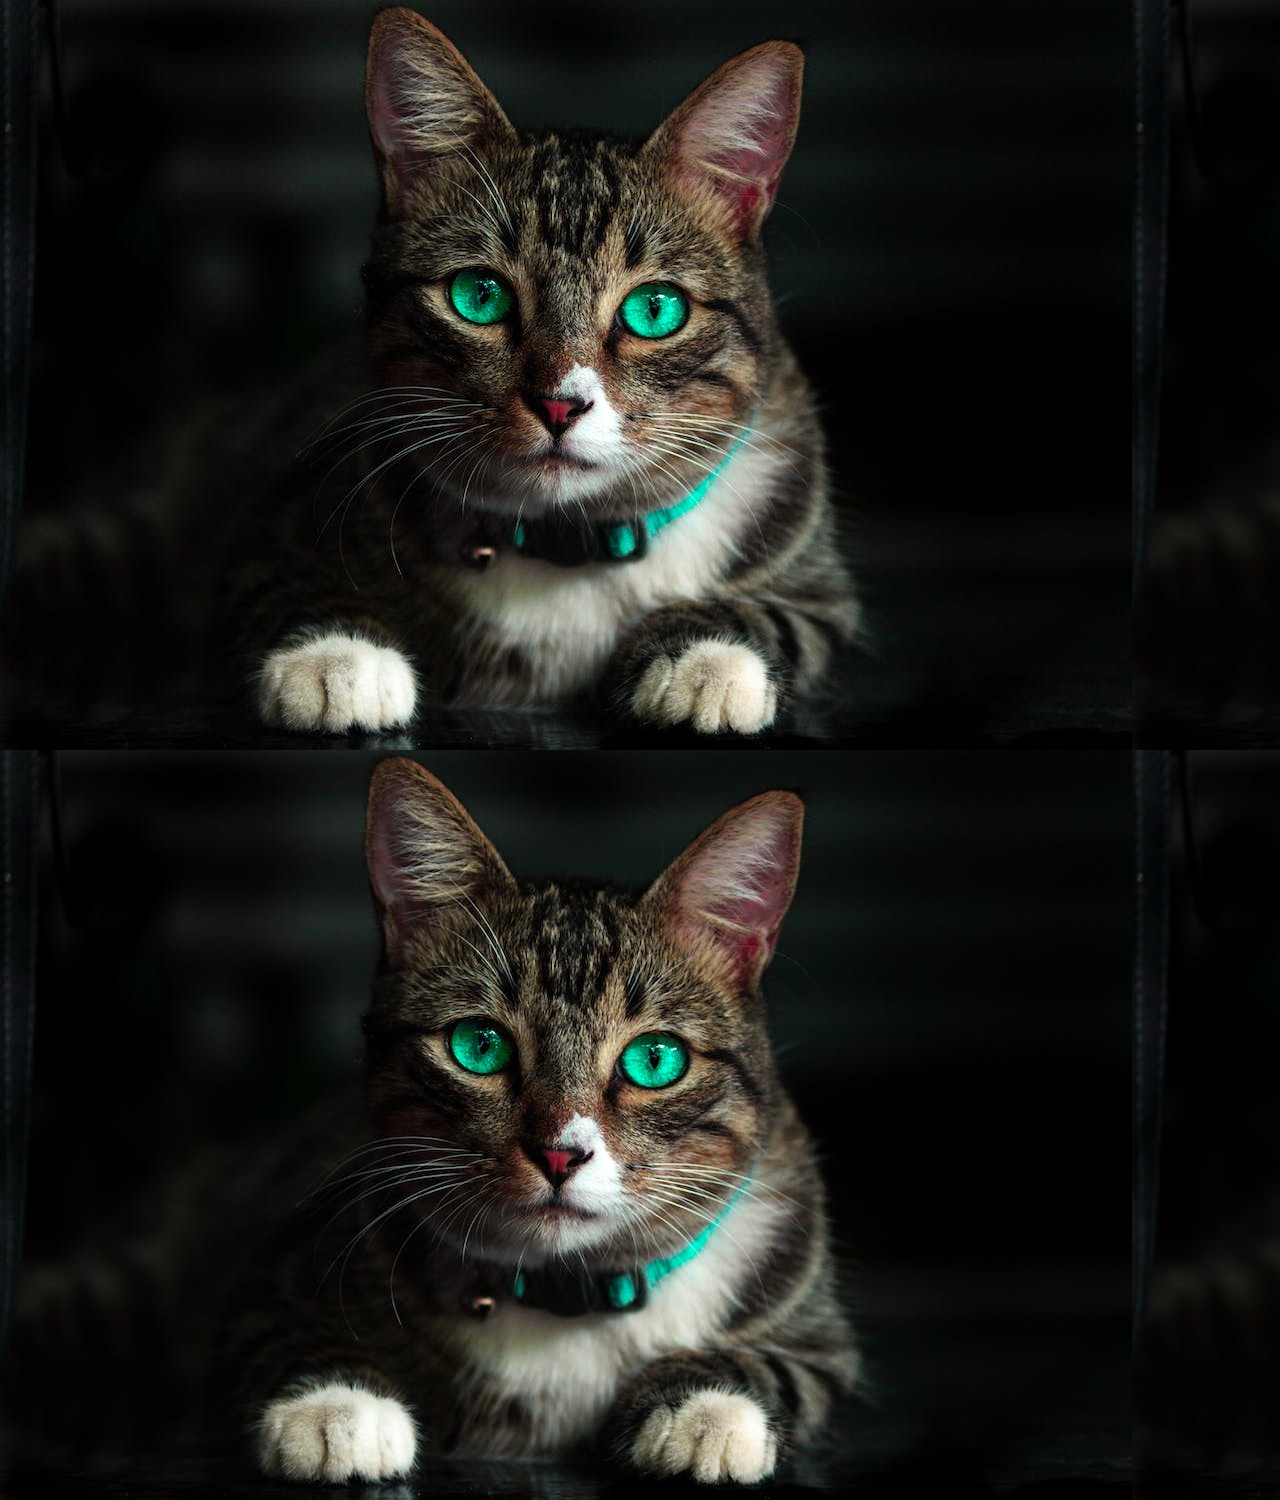
==== docs/index.html @ 346fdfdb "Initial commit" ====
<!DOCTYPE html><html lang="en"><head><meta charset="UTF-8"><link rel="icon" type="image/svg+xml" href=""><meta name="viewport" content="width=device-width,initial-scale=1"><title>Vite Template</title><script type="module" crossorigin src="./assets/index-47fe3f34.js"></script><link rel="stylesheet" href="./assets/index-2366a32b.css"></head><body><img src="./assets/cat-c00bf8ab.jpeg" alt=""></body></html>
---- docs/assets/index-2366a32b.css ----
html{-webkit-text-size-adjust:100%;line-height:1.15}body{margin:0}main{display:block}h1{font-size:2em;margin:.67em 0}hr{box-sizing:content-box;height:0;overflow:visible}pre{font-family:monospace,monospace;font-size:1em}a{background-color:transparent}abbr[title]{border-bottom:none;text-decoration:underline;-webkit-text-decoration:underline dotted;text-decoration:underline dotted}b,strong{font-weight:bolder}code,kbd,samp{font-family:monospace,monospace;font-size:1em}small{font-size:80%}sub,sup{font-size:75%;line-height:0;position:relative;vertical-align:baseline}sub{bottom:-.25em}sup{top:-.5em}img{border-style:none}button,input,optgroup,select,textarea{font-family:inherit;font-size:100%;line-height:1.15;margin:0}button,input{overflow:visible}button,select{text-transform:none}[type=button],[type=reset],[type=submit],button{-webkit-appearance:button}[type=button]::-moz-focus-inner,[type=reset]::-moz-focus-inner,[type=submit]::-moz-focus-inner,button::-moz-focus-inner{border-style:none;padding:0}[type=button]:-moz-focusring,[type=reset]:-moz-focusring,[type=submit]:-moz-focusring,button:-moz-focusring{outline:1px dotted ButtonText}fieldset{padding:.35em .75em .625em}legend{box-sizing:border-box;color:inherit;display:table;max-width:100%;padding:0;white-space:normal}progress{vertical-align:baseline}textarea{overflow:auto}[type=checkbox],[type=radio]{box-sizing:border-box;padding:0}[type=number]::-webkit-inner-spin-button,[type=number]::-webkit-outer-spin-button{height:auto}[type=search]{-webkit-appearance:textfield;outline-offset:-2px}[type=search]::-webkit-search-decoration{-webkit-appearance:none}::-webkit-file-upload-button{-webkit-appearance:button;font:inherit}details{display:block}summary{display:list-item}template{display:none}[hidden]{display:none}*,:after,:before{box-sizing:border-box}img{display:block;max-width:100%}ul{list-style:none;margin-bottom:0;margin-top:0;padding-left:0}a{color:inherit;text-decoration:none}body{background-image:url(./cat-c00bf8ab.jpeg)}
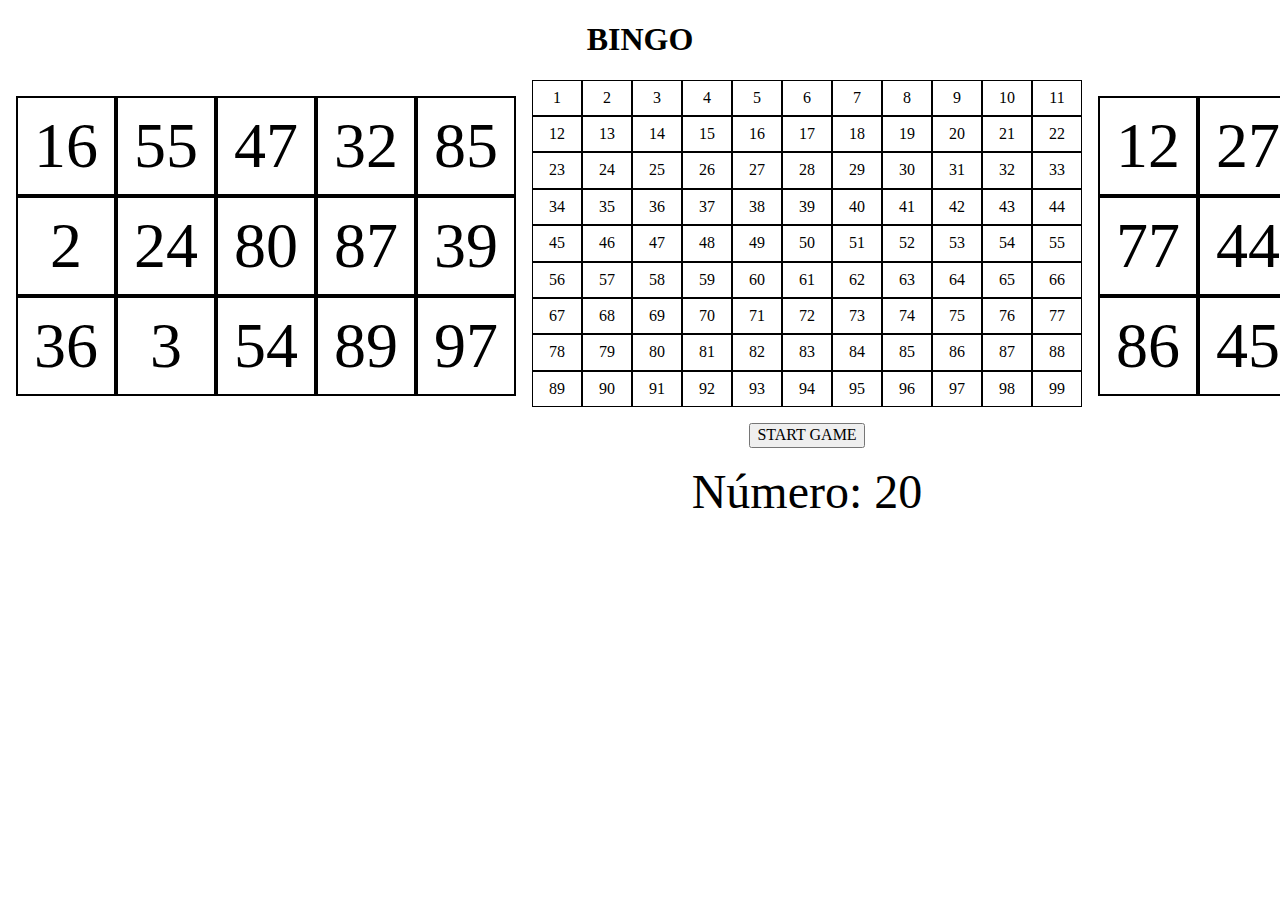
==== commit 729bb3fe: "docs for github" ====
--- a/docs/index.html
+++ b/docs/index.html
@@ -1 +1 @@
-<!DOCTYPE html><html lang="en"><head><meta charset="UTF-8"><link rel="icon" type="image/svg+xml" href=""><meta name="viewport" content="width=device-width,initial-scale=1"><title>Vite Template</title><script type="module" crossorigin src="./assets/index-47fe3f34.js"></script><link rel="stylesheet" href="./assets/index-2366a32b.css"></head><body><img src="./assets/cat-c00bf8ab.jpeg" alt=""></body></html>+<!DOCTYPE html><html lang="en"><head><meta charset="UTF-8"><link rel="icon" type="image/svg+xml" href=""><meta name="viewport" content="width=device-width,initial-scale=1"><title>Bingo JS</title><script type="module" crossorigin src="./assets/index-024d5112.js"></script><link rel="stylesheet" href="./assets/index-17d8f226.css"></head><body><h1>BINGO</h1><div class="game"><div id="user-board" class="board user-board"></div><div class="bingo-container"><div id="bingo-board" class="bingo"><span class="bingo__number">1</span><span class="bingo__number">2</span><span class="bingo__number">3</span><span class="bingo__number">4</span><span class="bingo__number">5</span><span class="bingo__number">6</span><span class="bingo__number">7</span><span class="bingo__number">8</span><span class="bingo__number">9</span><span class="bingo__number">10</span><span class="bingo__number">11</span><span class="bingo__number">12</span><span class="bingo__number">13</span><span class="bingo__number">14</span><span class="bingo__number">15</span><span class="bingo__number">16</span><span class="bingo__number">17</span><span class="bingo__number">18</span><span class="bingo__number">19</span><span class="bingo__number">20</span><span class="bingo__number">21</span><span class="bingo__number">22</span><span class="bingo__number">23</span><span class="bingo__number">24</span><span class="bingo__number">25</span><span class="bingo__number">26</span><span class="bingo__number">27</span><span class="bingo__number">28</span><span class="bingo__number">29</span><span class="bingo__number">30</span><span class="bingo__number">31</span><span class="bingo__number">32</span><span class="bingo__number">33</span><span class="bingo__number">34</span><span class="bingo__number">35</span><span class="bingo__number">36</span><span class="bingo__number">37</span><span class="bingo__number">38</span><span class="bingo__number">39</span><span class="bingo__number">40</span><span class="bingo__number">41</span><span class="bingo__number">42</span><span class="bingo__number">43</span><span class="bingo__number">44</span><span class="bingo__number">45</span><span class="bingo__number">46</span><span class="bingo__number">47</span><span class="bingo__number">48</span><span class="bingo__number">49</span><span class="bingo__number">50</span><span class="bingo__number">51</span><span class="bingo__number">52</span><span class="bingo__number">53</span><span class="bingo__number">54</span><span class="bingo__number">55</span><span class="bingo__number">56</span><span class="bingo__number">57</span><span class="bingo__number">58</span><span class="bingo__number">59</span><span class="bingo__number">60</span><span class="bingo__number">61</span><span class="bingo__number">62</span><span class="bingo__number">63</span><span class="bingo__number">64</span><span class="bingo__number">65</span><span class="bingo__number">66</span><span class="bingo__number">67</span><span class="bingo__number">68</span><span class="bingo__number">69</span><span class="bingo__number">70</span><span class="bingo__number">71</span><span class="bingo__number">72</span><span class="bingo__number">73</span><span class="bingo__number">74</span><span class="bingo__number">75</span><span class="bingo__number">76</span><span class="bingo__number">77</span><span class="bingo__number">78</span><span class="bingo__number">79</span><span class="bingo__number">80</span><span class="bingo__number">81</span><span class="bingo__number">82</span><span class="bingo__number">83</span><span class="bingo__number">84</span><span class="bingo__number">85</span><span class="bingo__number">86</span><span class="bingo__number">87</span><span class="bingo__number">88</span><span class="bingo__number">89</span><span class="bingo__number">90</span><span class="bingo__number">91</span><span class="bingo__number">92</span><span class="bingo__number">93</span><span class="bingo__number">94</span><span class="bingo__number">95</span><span class="bingo__number">96</span><span class="bingo__number">97</span><span class="bingo__number">98</span><span class="bingo__number">99</span></div><button id="button" class="button">START GAME</button><p id="game-text" class="current-number">Número: 20</p></div><div id="pc-board" class="board pc-board"></div></div></body></html>--- a/docs/assets/index-17d8f226.css
+++ b/docs/assets/index-17d8f226.css
@@ -0,0 +1 @@
+html{-webkit-text-size-adjust:100%;line-height:1.15}body{margin:0}main{display:block}h1{font-size:2em;margin:.67em 0}hr{box-sizing:content-box;height:0;overflow:visible}pre{font-family:monospace,monospace;font-size:1em}a{background-color:transparent}abbr[title]{border-bottom:none;text-decoration:underline;-webkit-text-decoration:underline dotted;text-decoration:underline dotted}b,strong{font-weight:bolder}code,kbd,samp{font-family:monospace,monospace;font-size:1em}small{font-size:80%}sub,sup{font-size:75%;line-height:0;position:relative;vertical-align:baseline}sub{bottom:-.25em}sup{top:-.5em}img{border-style:none}button,input,optgroup,select,textarea{font-family:inherit;font-size:100%;line-height:1.15;margin:0}button,input{overflow:visible}button,select{text-transform:none}[type=button],[type=reset],[type=submit],button{-webkit-appearance:button}[type=button]::-moz-focus-inner,[type=reset]::-moz-focus-inner,[type=submit]::-moz-focus-inner,button::-moz-focus-inner{border-style:none;padding:0}[type=button]:-moz-focusring,[type=reset]:-moz-focusring,[type=submit]:-moz-focusring,button:-moz-focusring{outline:1px dotted ButtonText}fieldset{padding:.35em .75em .625em}legend{box-sizing:border-box;color:inherit;display:table;max-width:100%;padding:0;white-space:normal}progress{vertical-align:baseline}textarea{overflow:auto}[type=checkbox],[type=radio]{box-sizing:border-box;padding:0}[type=number]::-webkit-inner-spin-button,[type=number]::-webkit-outer-spin-button{height:auto}[type=search]{-webkit-appearance:textfield;outline-offset:-2px}[type=search]::-webkit-search-decoration{-webkit-appearance:none}::-webkit-file-upload-button{-webkit-appearance:button;font:inherit}details{display:block}summary{display:list-item}template{display:none}[hidden]{display:none}*,:after,:before{box-sizing:border-box}img{display:block;max-width:100%}ul{list-style:none;margin-bottom:0;margin-top:0;padding-left:0}a{color:inherit;text-decoration:none}body{text-align:center}.game{display:flex;justify-content:space-around}.board{display:grid;grid-template-columns:repeat(5,100px);grid-template-rows:repeat(5,100px);padding:1rem}.number{align-items:center;border:2px solid #000;display:flex;font-size:4rem;height:100%;justify-content:center;width:100%}.bingo{display:grid;grid-template-columns:repeat(11,50px)}.bingo__number{align-items:center;border:1px solid #000;display:flex;justify-content:center;padding:.5rem}.button{grid-column:1/-1;margin:1rem}.current-number{font-size:3rem;grid-column:1/-1;margin:0}.number-appeared{background-color:orange}.number-user-correct{background-color:#90ee90}.number-pc-correct{background-color:#ffa07a}
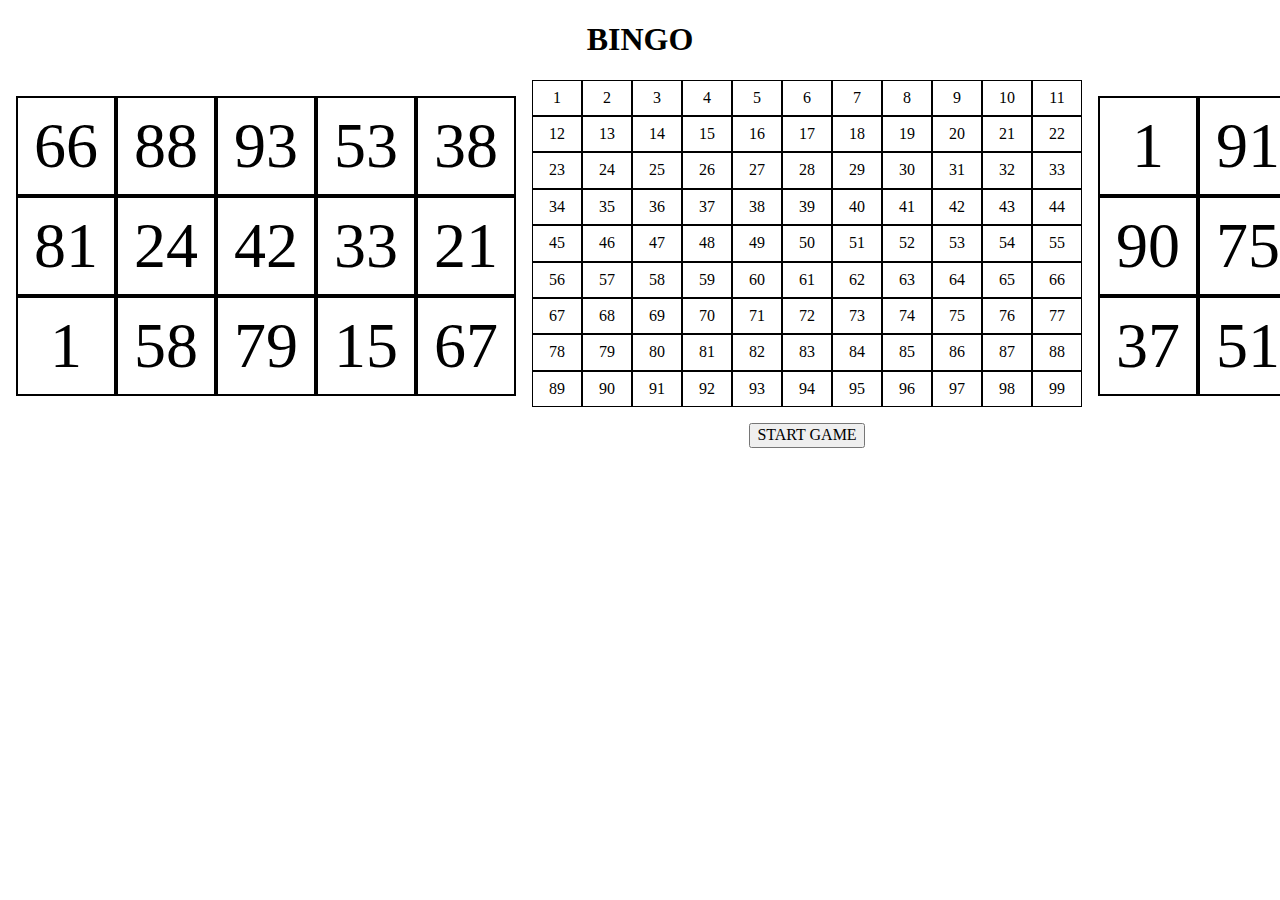
==== commit db2843bb: "build" ====
--- a/docs/index.html
+++ b/docs/index.html
@@ -1 +1 @@
-<!DOCTYPE html><html lang="en"><head><meta charset="UTF-8"><link rel="icon" type="image/svg+xml" href=""><meta name="viewport" content="width=device-width,initial-scale=1"><title>Bingo JS</title><script type="module" crossorigin src="./assets/index-024d5112.js"></script><link rel="stylesheet" href="./assets/index-17d8f226.css"></head><body><h1>BINGO</h1><div class="game"><div id="user-board" class="board user-board"></div><div class="bingo-container"><div id="bingo-board" class="bingo"><span class="bingo__number">1</span><span class="bingo__number">2</span><span class="bingo__number">3</span><span class="bingo__number">4</span><span class="bingo__number">5</span><span class="bingo__number">6</span><span class="bingo__number">7</span><span class="bingo__number">8</span><span class="bingo__number">9</span><span class="bingo__number">10</span><span class="bingo__number">11</span><span class="bingo__number">12</span><span class="bingo__number">13</span><span class="bingo__number">14</span><span class="bingo__number">15</span><span class="bingo__number">16</span><span class="bingo__number">17</span><span class="bingo__number">18</span><span class="bingo__number">19</span><span class="bingo__number">20</span><span class="bingo__number">21</span><span class="bingo__number">22</span><span class="bingo__number">23</span><span class="bingo__number">24</span><span class="bingo__number">25</span><span class="bingo__number">26</span><span class="bingo__number">27</span><span class="bingo__number">28</span><span class="bingo__number">29</span><span class="bingo__number">30</span><span class="bingo__number">31</span><span class="bingo__number">32</span><span class="bingo__number">33</span><span class="bingo__number">34</span><span class="bingo__number">35</span><span class="bingo__number">36</span><span class="bingo__number">37</span><span class="bingo__number">38</span><span class="bingo__number">39</span><span class="bingo__number">40</span><span class="bingo__number">41</span><span class="bingo__number">42</span><span class="bingo__number">43</span><span class="bingo__number">44</span><span class="bingo__number">45</span><span class="bingo__number">46</span><span class="bingo__number">47</span><span class="bingo__number">48</span><span class="bingo__number">49</span><span class="bingo__number">50</span><span class="bingo__number">51</span><span class="bingo__number">52</span><span class="bingo__number">53</span><span class="bingo__number">54</span><span class="bingo__number">55</span><span class="bingo__number">56</span><span class="bingo__number">57</span><span class="bingo__number">58</span><span class="bingo__number">59</span><span class="bingo__number">60</span><span class="bingo__number">61</span><span class="bingo__number">62</span><span class="bingo__number">63</span><span class="bingo__number">64</span><span class="bingo__number">65</span><span class="bingo__number">66</span><span class="bingo__number">67</span><span class="bingo__number">68</span><span class="bingo__number">69</span><span class="bingo__number">70</span><span class="bingo__number">71</span><span class="bingo__number">72</span><span class="bingo__number">73</span><span class="bingo__number">74</span><span class="bingo__number">75</span><span class="bingo__number">76</span><span class="bingo__number">77</span><span class="bingo__number">78</span><span class="bingo__number">79</span><span class="bingo__number">80</span><span class="bingo__number">81</span><span class="bingo__number">82</span><span class="bingo__number">83</span><span class="bingo__number">84</span><span class="bingo__number">85</span><span class="bingo__number">86</span><span class="bingo__number">87</span><span class="bingo__number">88</span><span class="bingo__number">89</span><span class="bingo__number">90</span><span class="bingo__number">91</span><span class="bingo__number">92</span><span class="bingo__number">93</span><span class="bingo__number">94</span><span class="bingo__number">95</span><span class="bingo__number">96</span><span class="bingo__number">97</span><span class="bingo__number">98</span><span class="bingo__number">99</span></div><button id="button" class="button">START GAME</button><p id="game-text" class="current-number">Número: 20</p></div><div id="pc-board" class="board pc-board"></div></div></body></html>+<!DOCTYPE html><html lang="en"><head><meta charset="UTF-8"><link rel="icon" type="image/svg+xml" href=""><meta name="viewport" content="width=device-width,initial-scale=1"><title>Bingo JS</title><script type="module" crossorigin src="./assets/index-9f816aa0.js"></script><link rel="stylesheet" href="./assets/index-a6c886be.css"></head><body><h1>BINGO</h1><div class="game"><div id="user-board" class="board user-board"></div><div class="bingo-container"><div id="bingo-board" class="bingo"><span class="bingo__number">1</span><span class="bingo__number">2</span><span class="bingo__number">3</span><span class="bingo__number">4</span><span class="bingo__number">5</span><span class="bingo__number">6</span><span class="bingo__number">7</span><span class="bingo__number">8</span><span class="bingo__number">9</span><span class="bingo__number">10</span><span class="bingo__number">11</span><span class="bingo__number">12</span><span class="bingo__number">13</span><span class="bingo__number">14</span><span class="bingo__number">15</span><span class="bingo__number">16</span><span class="bingo__number">17</span><span class="bingo__number">18</span><span class="bingo__number">19</span><span class="bingo__number">20</span><span class="bingo__number">21</span><span class="bingo__number">22</span><span class="bingo__number">23</span><span class="bingo__number">24</span><span class="bingo__number">25</span><span class="bingo__number">26</span><span class="bingo__number">27</span><span class="bingo__number">28</span><span class="bingo__number">29</span><span class="bingo__number">30</span><span class="bingo__number">31</span><span class="bingo__number">32</span><span class="bingo__number">33</span><span class="bingo__number">34</span><span class="bingo__number">35</span><span class="bingo__number">36</span><span class="bingo__number">37</span><span class="bingo__number">38</span><span class="bingo__number">39</span><span class="bingo__number">40</span><span class="bingo__number">41</span><span class="bingo__number">42</span><span class="bingo__number">43</span><span class="bingo__number">44</span><span class="bingo__number">45</span><span class="bingo__number">46</span><span class="bingo__number">47</span><span class="bingo__number">48</span><span class="bingo__number">49</span><span class="bingo__number">50</span><span class="bingo__number">51</span><span class="bingo__number">52</span><span class="bingo__number">53</span><span class="bingo__number">54</span><span class="bingo__number">55</span><span class="bingo__number">56</span><span class="bingo__number">57</span><span class="bingo__number">58</span><span class="bingo__number">59</span><span class="bingo__number">60</span><span class="bingo__number">61</span><span class="bingo__number">62</span><span class="bingo__number">63</span><span class="bingo__number">64</span><span class="bingo__number">65</span><span class="bingo__number">66</span><span class="bingo__number">67</span><span class="bingo__number">68</span><span class="bingo__number">69</span><span class="bingo__number">70</span><span class="bingo__number">71</span><span class="bingo__number">72</span><span class="bingo__number">73</span><span class="bingo__number">74</span><span class="bingo__number">75</span><span class="bingo__number">76</span><span class="bingo__number">77</span><span class="bingo__number">78</span><span class="bingo__number">79</span><span class="bingo__number">80</span><span class="bingo__number">81</span><span class="bingo__number">82</span><span class="bingo__number">83</span><span class="bingo__number">84</span><span class="bingo__number">85</span><span class="bingo__number">86</span><span class="bingo__number">87</span><span class="bingo__number">88</span><span class="bingo__number">89</span><span class="bingo__number">90</span><span class="bingo__number">91</span><span class="bingo__number">92</span><span class="bingo__number">93</span><span class="bingo__number">94</span><span class="bingo__number">95</span><span class="bingo__number">96</span><span class="bingo__number">97</span><span class="bingo__number">98</span><span class="bingo__number">99</span></div><button id="button-start" class="button">START GAME</button> <button id="button-restart" class="button">RESTART GAME</button><p id="game-text" class="current-number">Número: 20</p></div><div id="pc-board" class="board pc-board"></div></div></body></html>--- a/docs/assets/index-a6c886be.css
+++ b/docs/assets/index-a6c886be.css
@@ -0,0 +1 @@
+html{-webkit-text-size-adjust:100%;line-height:1.15}body{margin:0}main{display:block}h1{font-size:2em;margin:.67em 0}hr{box-sizing:content-box;height:0;overflow:visible}pre{font-family:monospace,monospace;font-size:1em}a{background-color:transparent}abbr[title]{border-bottom:none;text-decoration:underline;-webkit-text-decoration:underline dotted;text-decoration:underline dotted}b,strong{font-weight:bolder}code,kbd,samp{font-family:monospace,monospace;font-size:1em}small{font-size:80%}sub,sup{font-size:75%;line-height:0;position:relative;vertical-align:baseline}sub{bottom:-.25em}sup{top:-.5em}img{border-style:none}button,input,optgroup,select,textarea{font-family:inherit;font-size:100%;line-height:1.15;margin:0}button,input{overflow:visible}button,select{text-transform:none}[type=button],[type=reset],[type=submit],button{-webkit-appearance:button}[type=button]::-moz-focus-inner,[type=reset]::-moz-focus-inner,[type=submit]::-moz-focus-inner,button::-moz-focus-inner{border-style:none;padding:0}[type=button]:-moz-focusring,[type=reset]:-moz-focusring,[type=submit]:-moz-focusring,button:-moz-focusring{outline:1px dotted ButtonText}fieldset{padding:.35em .75em .625em}legend{box-sizing:border-box;color:inherit;display:table;max-width:100%;padding:0;white-space:normal}progress{vertical-align:baseline}textarea{overflow:auto}[type=checkbox],[type=radio]{box-sizing:border-box;padding:0}[type=number]::-webkit-inner-spin-button,[type=number]::-webkit-outer-spin-button{height:auto}[type=search]{-webkit-appearance:textfield;outline-offset:-2px}[type=search]::-webkit-search-decoration{-webkit-appearance:none}::-webkit-file-upload-button{-webkit-appearance:button;font:inherit}details{display:block}summary{display:list-item}template{display:none}[hidden]{display:none}*,:after,:before{box-sizing:border-box}img{display:block;max-width:100%}ul{list-style:none;margin-bottom:0;margin-top:0;padding-left:0}a{color:inherit;text-decoration:none}body{text-align:center}.game{display:flex;justify-content:space-around}.board{display:grid;grid-template-columns:repeat(5,100px);grid-template-rows:repeat(5,100px);padding:1rem}.number{align-items:center;border:2px solid #000;display:flex;font-size:4rem;height:100%;justify-content:center;width:100%}.bingo{display:grid;grid-template-columns:repeat(11,50px)}.bingo__number{align-items:center;border:1px solid #000;display:flex;justify-content:center;padding:.5rem}.button{grid-column:1/-1;margin:1rem}.current-number{font-size:3rem;grid-column:1/-1;margin:0}.number-appeared{background-color:orange}.number-user-correct{background-color:#90ee90}.number-pc-correct{background-color:#ffa07a}.hide{display:none}
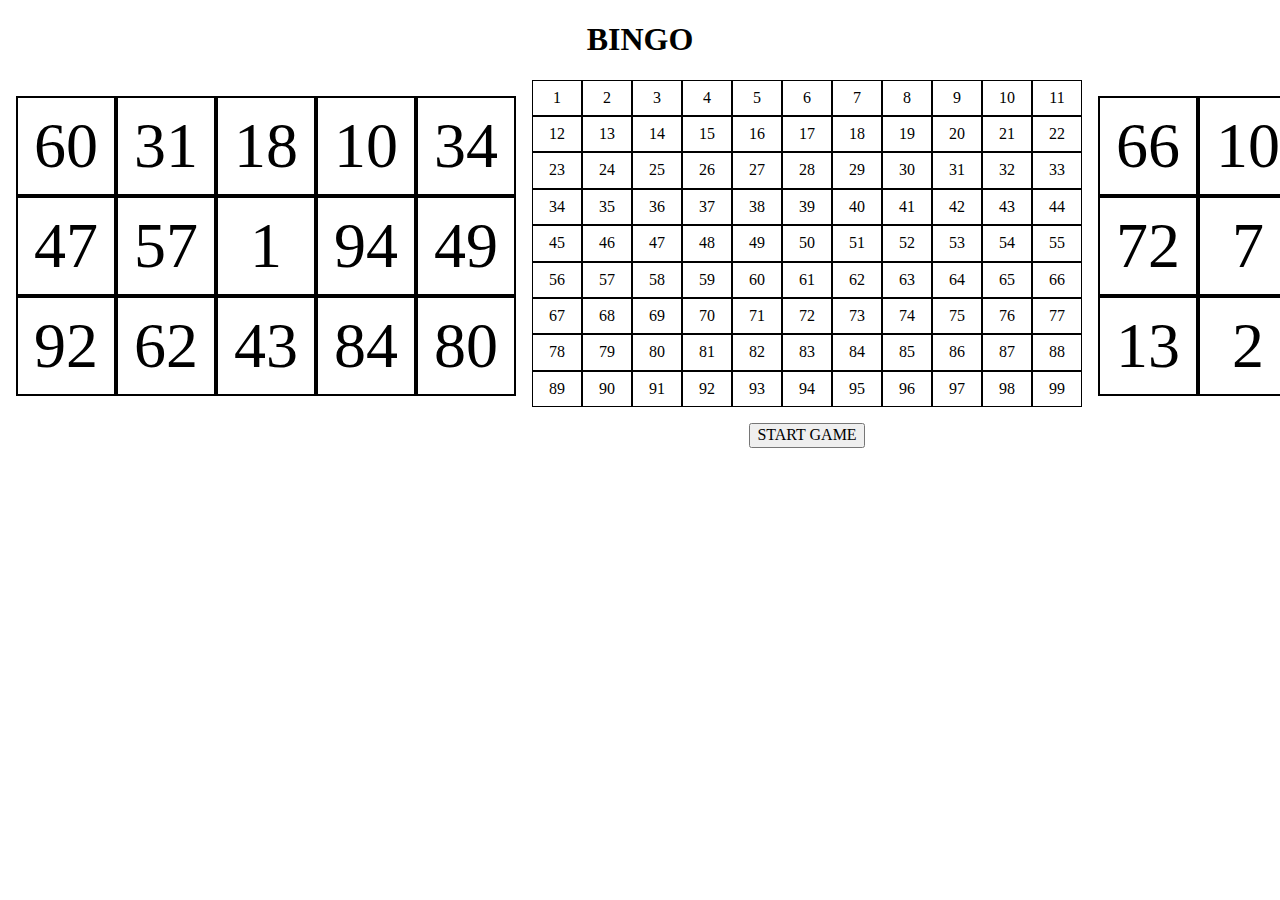
==== commit 22c7422b: "new build" ====
--- a/docs/index.html
+++ b/docs/index.html
@@ -1 +1 @@
-<!DOCTYPE html><html lang="en"><head><meta charset="UTF-8"><link rel="icon" type="image/svg+xml" href=""><meta name="viewport" content="width=device-width,initial-scale=1"><title>Bingo JS</title><script type="module" crossorigin src="./assets/index-9f816aa0.js"></script><link rel="stylesheet" href="./assets/index-a6c886be.css"></head><body><h1>BINGO</h1><div class="game"><div id="user-board" class="board user-board"></div><div class="bingo-container"><div id="bingo-board" class="bingo"><span class="bingo__number">1</span><span class="bingo__number">2</span><span class="bingo__number">3</span><span class="bingo__number">4</span><span class="bingo__number">5</span><span class="bingo__number">6</span><span class="bingo__number">7</span><span class="bingo__number">8</span><span class="bingo__number">9</span><span class="bingo__number">10</span><span class="bingo__number">11</span><span class="bingo__number">12</span><span class="bingo__number">13</span><span class="bingo__number">14</span><span class="bingo__number">15</span><span class="bingo__number">16</span><span class="bingo__number">17</span><span class="bingo__number">18</span><span class="bingo__number">19</span><span class="bingo__number">20</span><span class="bingo__number">21</span><span class="bingo__number">22</span><span class="bingo__number">23</span><span class="bingo__number">24</span><span class="bingo__number">25</span><span class="bingo__number">26</span><span class="bingo__number">27</span><span class="bingo__number">28</span><span class="bingo__number">29</span><span class="bingo__number">30</span><span class="bingo__number">31</span><span class="bingo__number">32</span><span class="bingo__number">33</span><span class="bingo__number">34</span><span class="bingo__number">35</span><span class="bingo__number">36</span><span class="bingo__number">37</span><span class="bingo__number">38</span><span class="bingo__number">39</span><span class="bingo__number">40</span><span class="bingo__number">41</span><span class="bingo__number">42</span><span class="bingo__number">43</span><span class="bingo__number">44</span><span class="bingo__number">45</span><span class="bingo__number">46</span><span class="bingo__number">47</span><span class="bingo__number">48</span><span class="bingo__number">49</span><span class="bingo__number">50</span><span class="bingo__number">51</span><span class="bingo__number">52</span><span class="bingo__number">53</span><span class="bingo__number">54</span><span class="bingo__number">55</span><span class="bingo__number">56</span><span class="bingo__number">57</span><span class="bingo__number">58</span><span class="bingo__number">59</span><span class="bingo__number">60</span><span class="bingo__number">61</span><span class="bingo__number">62</span><span class="bingo__number">63</span><span class="bingo__number">64</span><span class="bingo__number">65</span><span class="bingo__number">66</span><span class="bingo__number">67</span><span class="bingo__number">68</span><span class="bingo__number">69</span><span class="bingo__number">70</span><span class="bingo__number">71</span><span class="bingo__number">72</span><span class="bingo__number">73</span><span class="bingo__number">74</span><span class="bingo__number">75</span><span class="bingo__number">76</span><span class="bingo__number">77</span><span class="bingo__number">78</span><span class="bingo__number">79</span><span class="bingo__number">80</span><span class="bingo__number">81</span><span class="bingo__number">82</span><span class="bingo__number">83</span><span class="bingo__number">84</span><span class="bingo__number">85</span><span class="bingo__number">86</span><span class="bingo__number">87</span><span class="bingo__number">88</span><span class="bingo__number">89</span><span class="bingo__number">90</span><span class="bingo__number">91</span><span class="bingo__number">92</span><span class="bingo__number">93</span><span class="bingo__number">94</span><span class="bingo__number">95</span><span class="bingo__number">96</span><span class="bingo__number">97</span><span class="bingo__number">98</span><span class="bingo__number">99</span></div><button id="button-start" class="button">START GAME</button> <button id="button-restart" class="button">RESTART GAME</button><p id="game-text" class="current-number">Número: 20</p></div><div id="pc-board" class="board pc-board"></div></div></body></html>+<!DOCTYPE html><html lang="en"><head><meta charset="UTF-8"><link rel="icon" type="image/svg+xml" href=""><meta name="viewport" content="width=device-width,initial-scale=1"><title>Bingo JS</title><script type="module" crossorigin src="./assets/index-ba10255c.js"></script><link rel="stylesheet" href="./assets/index-a6c886be.css"></head><body><h1>BINGO</h1><div class="game"><div id="user-board" class="board user-board"></div><div class="bingo-container"><div id="bingo-board" class="bingo"><span class="bingo__number">1</span><span class="bingo__number">2</span><span class="bingo__number">3</span><span class="bingo__number">4</span><span class="bingo__number">5</span><span class="bingo__number">6</span><span class="bingo__number">7</span><span class="bingo__number">8</span><span class="bingo__number">9</span><span class="bingo__number">10</span><span class="bingo__number">11</span><span class="bingo__number">12</span><span class="bingo__number">13</span><span class="bingo__number">14</span><span class="bingo__number">15</span><span class="bingo__number">16</span><span class="bingo__number">17</span><span class="bingo__number">18</span><span class="bingo__number">19</span><span class="bingo__number">20</span><span class="bingo__number">21</span><span class="bingo__number">22</span><span class="bingo__number">23</span><span class="bingo__number">24</span><span class="bingo__number">25</span><span class="bingo__number">26</span><span class="bingo__number">27</span><span class="bingo__number">28</span><span class="bingo__number">29</span><span class="bingo__number">30</span><span class="bingo__number">31</span><span class="bingo__number">32</span><span class="bingo__number">33</span><span class="bingo__number">34</span><span class="bingo__number">35</span><span class="bingo__number">36</span><span class="bingo__number">37</span><span class="bingo__number">38</span><span class="bingo__number">39</span><span class="bingo__number">40</span><span class="bingo__number">41</span><span class="bingo__number">42</span><span class="bingo__number">43</span><span class="bingo__number">44</span><span class="bingo__number">45</span><span class="bingo__number">46</span><span class="bingo__number">47</span><span class="bingo__number">48</span><span class="bingo__number">49</span><span class="bingo__number">50</span><span class="bingo__number">51</span><span class="bingo__number">52</span><span class="bingo__number">53</span><span class="bingo__number">54</span><span class="bingo__number">55</span><span class="bingo__number">56</span><span class="bingo__number">57</span><span class="bingo__number">58</span><span class="bingo__number">59</span><span class="bingo__number">60</span><span class="bingo__number">61</span><span class="bingo__number">62</span><span class="bingo__number">63</span><span class="bingo__number">64</span><span class="bingo__number">65</span><span class="bingo__number">66</span><span class="bingo__number">67</span><span class="bingo__number">68</span><span class="bingo__number">69</span><span class="bingo__number">70</span><span class="bingo__number">71</span><span class="bingo__number">72</span><span class="bingo__number">73</span><span class="bingo__number">74</span><span class="bingo__number">75</span><span class="bingo__number">76</span><span class="bingo__number">77</span><span class="bingo__number">78</span><span class="bingo__number">79</span><span class="bingo__number">80</span><span class="bingo__number">81</span><span class="bingo__number">82</span><span class="bingo__number">83</span><span class="bingo__number">84</span><span class="bingo__number">85</span><span class="bingo__number">86</span><span class="bingo__number">87</span><span class="bingo__number">88</span><span class="bingo__number">89</span><span class="bingo__number">90</span><span class="bingo__number">91</span><span class="bingo__number">92</span><span class="bingo__number">93</span><span class="bingo__number">94</span><span class="bingo__number">95</span><span class="bingo__number">96</span><span class="bingo__number">97</span><span class="bingo__number">98</span><span class="bingo__number">99</span></div><button id="button-start" class="button">START GAME</button> <button id="button-restart" class="button">RESTART GAME</button><p id="game-text" class="current-number">Número: 20</p></div><div id="pc-board" class="board pc-board"></div></div></body></html>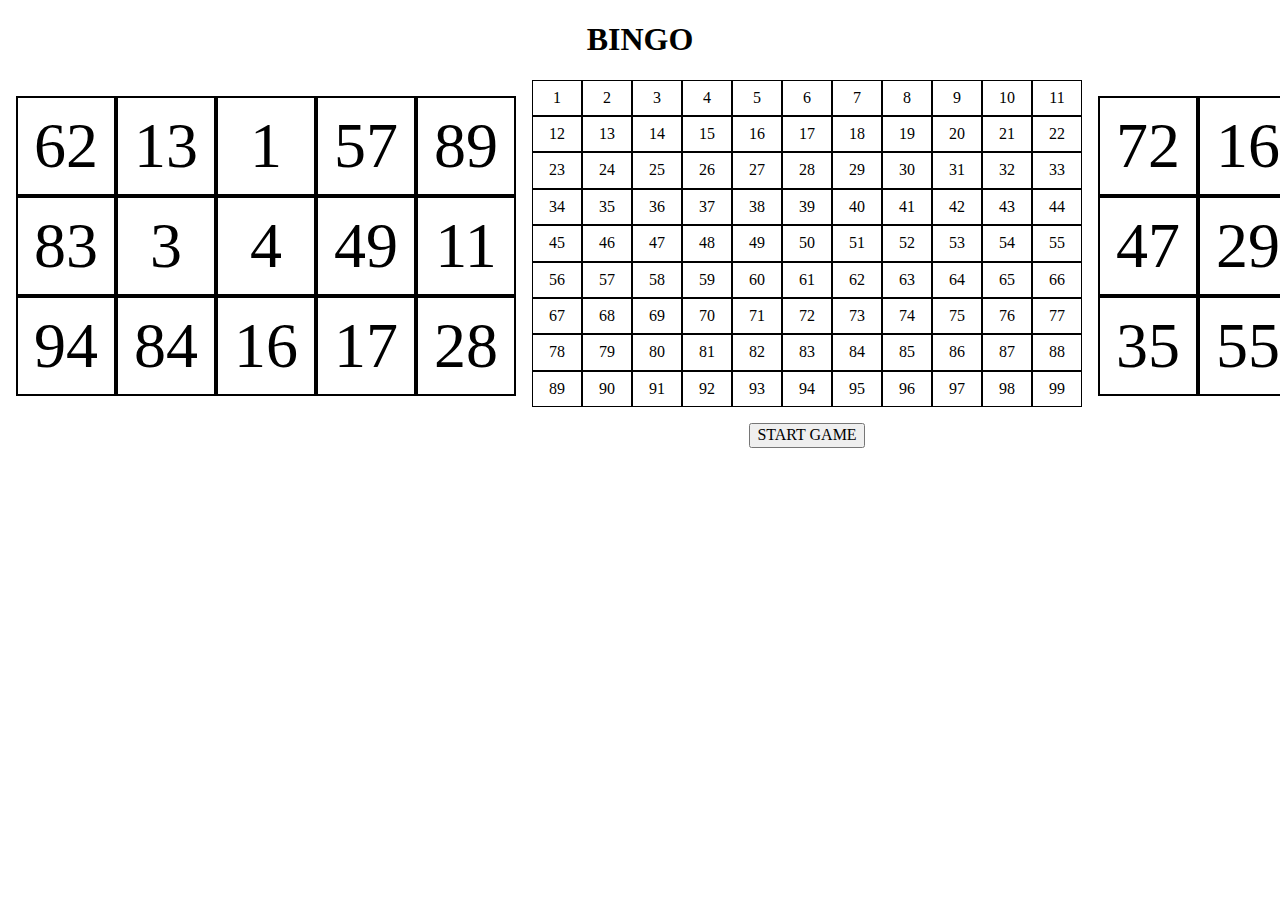
==== commit 4526fde0: "new docs" ====
--- a/docs/index.html
+++ b/docs/index.html
@@ -1 +1 @@
-<!DOCTYPE html><html lang="en"><head><meta charset="UTF-8"><link rel="icon" type="image/svg+xml" href=""><meta name="viewport" content="width=device-width,initial-scale=1"><title>Bingo JS</title><script type="module" crossorigin src="./assets/index-ba10255c.js"></script><link rel="stylesheet" href="./assets/index-a6c886be.css"></head><body><h1>BINGO</h1><div class="game"><div id="user-board" class="board user-board"></div><div class="bingo-container"><div id="bingo-board" class="bingo"><span class="bingo__number">1</span><span class="bingo__number">2</span><span class="bingo__number">3</span><span class="bingo__number">4</span><span class="bingo__number">5</span><span class="bingo__number">6</span><span class="bingo__number">7</span><span class="bingo__number">8</span><span class="bingo__number">9</span><span class="bingo__number">10</span><span class="bingo__number">11</span><span class="bingo__number">12</span><span class="bingo__number">13</span><span class="bingo__number">14</span><span class="bingo__number">15</span><span class="bingo__number">16</span><span class="bingo__number">17</span><span class="bingo__number">18</span><span class="bingo__number">19</span><span class="bingo__number">20</span><span class="bingo__number">21</span><span class="bingo__number">22</span><span class="bingo__number">23</span><span class="bingo__number">24</span><span class="bingo__number">25</span><span class="bingo__number">26</span><span class="bingo__number">27</span><span class="bingo__number">28</span><span class="bingo__number">29</span><span class="bingo__number">30</span><span class="bingo__number">31</span><span class="bingo__number">32</span><span class="bingo__number">33</span><span class="bingo__number">34</span><span class="bingo__number">35</span><span class="bingo__number">36</span><span class="bingo__number">37</span><span class="bingo__number">38</span><span class="bingo__number">39</span><span class="bingo__number">40</span><span class="bingo__number">41</span><span class="bingo__number">42</span><span class="bingo__number">43</span><span class="bingo__number">44</span><span class="bingo__number">45</span><span class="bingo__number">46</span><span class="bingo__number">47</span><span class="bingo__number">48</span><span class="bingo__number">49</span><span class="bingo__number">50</span><span class="bingo__number">51</span><span class="bingo__number">52</span><span class="bingo__number">53</span><span class="bingo__number">54</span><span class="bingo__number">55</span><span class="bingo__number">56</span><span class="bingo__number">57</span><span class="bingo__number">58</span><span class="bingo__number">59</span><span class="bingo__number">60</span><span class="bingo__number">61</span><span class="bingo__number">62</span><span class="bingo__number">63</span><span class="bingo__number">64</span><span class="bingo__number">65</span><span class="bingo__number">66</span><span class="bingo__number">67</span><span class="bingo__number">68</span><span class="bingo__number">69</span><span class="bingo__number">70</span><span class="bingo__number">71</span><span class="bingo__number">72</span><span class="bingo__number">73</span><span class="bingo__number">74</span><span class="bingo__number">75</span><span class="bingo__number">76</span><span class="bingo__number">77</span><span class="bingo__number">78</span><span class="bingo__number">79</span><span class="bingo__number">80</span><span class="bingo__number">81</span><span class="bingo__number">82</span><span class="bingo__number">83</span><span class="bingo__number">84</span><span class="bingo__number">85</span><span class="bingo__number">86</span><span class="bingo__number">87</span><span class="bingo__number">88</span><span class="bingo__number">89</span><span class="bingo__number">90</span><span class="bingo__number">91</span><span class="bingo__number">92</span><span class="bingo__number">93</span><span class="bingo__number">94</span><span class="bingo__number">95</span><span class="bingo__number">96</span><span class="bingo__number">97</span><span class="bingo__number">98</span><span class="bingo__number">99</span></div><button id="button-start" class="button">START GAME</button> <button id="button-restart" class="button">RESTART GAME</button><p id="game-text" class="current-number">Número: 20</p></div><div id="pc-board" class="board pc-board"></div></div></body></html>+<!DOCTYPE html><html lang="en"><head><meta charset="UTF-8"><link rel="icon" type="image/svg+xml" href=""><meta name="viewport" content="width=device-width,initial-scale=1"><title>Bingo JS</title><script type="module" crossorigin src="./assets/index-bdb33171.js"></script><link rel="stylesheet" href="./assets/index-a6c886be.css"></head><body><h1>BINGO</h1><div class="game"><div id="user-board" class="board user-board"></div><div class="bingo-container"><div id="bingo-board" class="bingo"><span class="bingo__number" data-bingo="1">1</span><span class="bingo__number" data-bingo="2">2</span><span class="bingo__number" data-bingo="3">3</span><span class="bingo__number" data-bingo="4">4</span><span class="bingo__number" data-bingo="5">5</span><span class="bingo__number" data-bingo="6">6</span><span class="bingo__number" data-bingo="7">7</span><span class="bingo__number" data-bingo="8">8</span><span class="bingo__number" data-bingo="9">9</span><span class="bingo__number" data-bingo="10">10</span><span class="bingo__number" data-bingo="11">11</span><span class="bingo__number" data-bingo="12">12</span><span class="bingo__number" data-bingo="13">13</span><span class="bingo__number" data-bingo="14">14</span><span class="bingo__number" data-bingo="15">15</span><span class="bingo__number" data-bingo="16">16</span><span class="bingo__number" data-bingo="17">17</span><span class="bingo__number" data-bingo="18">18</span><span class="bingo__number" data-bingo="19">19</span><span class="bingo__number" data-bingo="20">20</span><span class="bingo__number" data-bingo="21">21</span><span class="bingo__number" data-bingo="22">22</span><span class="bingo__number" data-bingo="23">23</span><span class="bingo__number" data-bingo="24">24</span><span class="bingo__number" data-bingo="25">25</span><span class="bingo__number" data-bingo="26">26</span><span class="bingo__number" data-bingo="27">27</span><span class="bingo__number" data-bingo="28">28</span><span class="bingo__number" data-bingo="29">29</span><span class="bingo__number" data-bingo="30">30</span><span class="bingo__number" data-bingo="31">31</span><span class="bingo__number" data-bingo="32">32</span><span class="bingo__number" data-bingo="33">33</span><span class="bingo__number" data-bingo="34">34</span><span class="bingo__number" data-bingo="35">35</span><span class="bingo__number" data-bingo="36">36</span><span class="bingo__number" data-bingo="37">37</span><span class="bingo__number" data-bingo="38">38</span><span class="bingo__number" data-bingo="39">39</span><span class="bingo__number" data-bingo="40">40</span><span class="bingo__number" data-bingo="41">41</span><span class="bingo__number" data-bingo="42">42</span><span class="bingo__number" data-bingo="43">43</span><span class="bingo__number" data-bingo="44">44</span><span class="bingo__number" data-bingo="45">45</span><span class="bingo__number" data-bingo="46">46</span><span class="bingo__number" data-bingo="47">47</span><span class="bingo__number" data-bingo="48">48</span><span class="bingo__number" data-bingo="49">49</span><span class="bingo__number" data-bingo="50">50</span><span class="bingo__number" data-bingo="51">51</span><span class="bingo__number" data-bingo="52">52</span><span class="bingo__number" data-bingo="53">53</span><span class="bingo__number" data-bingo="54">54</span><span class="bingo__number" data-bingo="55">55</span><span class="bingo__number" data-bingo="56">56</span><span class="bingo__number" data-bingo="57">57</span><span class="bingo__number" data-bingo="58">58</span><span class="bingo__number" data-bingo="59">59</span><span class="bingo__number" data-bingo="60">60</span><span class="bingo__number" data-bingo="61">61</span><span class="bingo__number" data-bingo="62">62</span><span class="bingo__number" data-bingo="63">63</span><span class="bingo__number" data-bingo="64">64</span><span class="bingo__number" data-bingo="65">65</span><span class="bingo__number" data-bingo="66">66</span><span class="bingo__number" data-bingo="67">67</span><span class="bingo__number" data-bingo="68">68</span><span class="bingo__number" data-bingo="69">69</span><span class="bingo__number" data-bingo="70">70</span><span class="bingo__number" data-bingo="71">71</span><span class="bingo__number" data-bingo="72">72</span><span class="bingo__number" data-bingo="73">73</span><span class="bingo__number" data-bingo="74">74</span><span class="bingo__number" data-bingo="75">75</span><span class="bingo__number" data-bingo="76">76</span><span class="bingo__number" data-bingo="77">77</span><span class="bingo__number" data-bingo="78">78</span><span class="bingo__number" data-bingo="79">79</span><span class="bingo__number" data-bingo="80">80</span><span class="bingo__number" data-bingo="81">81</span><span class="bingo__number" data-bingo="82">82</span><span class="bingo__number" data-bingo="83">83</span><span class="bingo__number" data-bingo="84">84</span><span class="bingo__number" data-bingo="85">85</span><span class="bingo__number" data-bingo="86">86</span><span class="bingo__number" data-bingo="87">87</span><span class="bingo__number" data-bingo="88">88</span><span class="bingo__number" data-bingo="89">89</span><span class="bingo__number" data-bingo="90">90</span><span class="bingo__number" data-bingo="91">91</span><span class="bingo__number" data-bingo="92">92</span><span class="bingo__number" data-bingo="93">93</span><span class="bingo__number" data-bingo="94">94</span><span class="bingo__number" data-bingo="95">95</span><span class="bingo__number" data-bingo="96">96</span><span class="bingo__number" data-bingo="97">97</span><span class="bingo__number" data-bingo="98">98</span><span class="bingo__number" data-bingo="99">99</span></div><button id="button-start" class="button">START GAME</button> <button id="button-restart" class="button hide">RESTART GAME</button><p id="game-text" class="current-number hide">Número: 20</p></div><div id="pc-board" class="board pc-board"></div></div></body></html>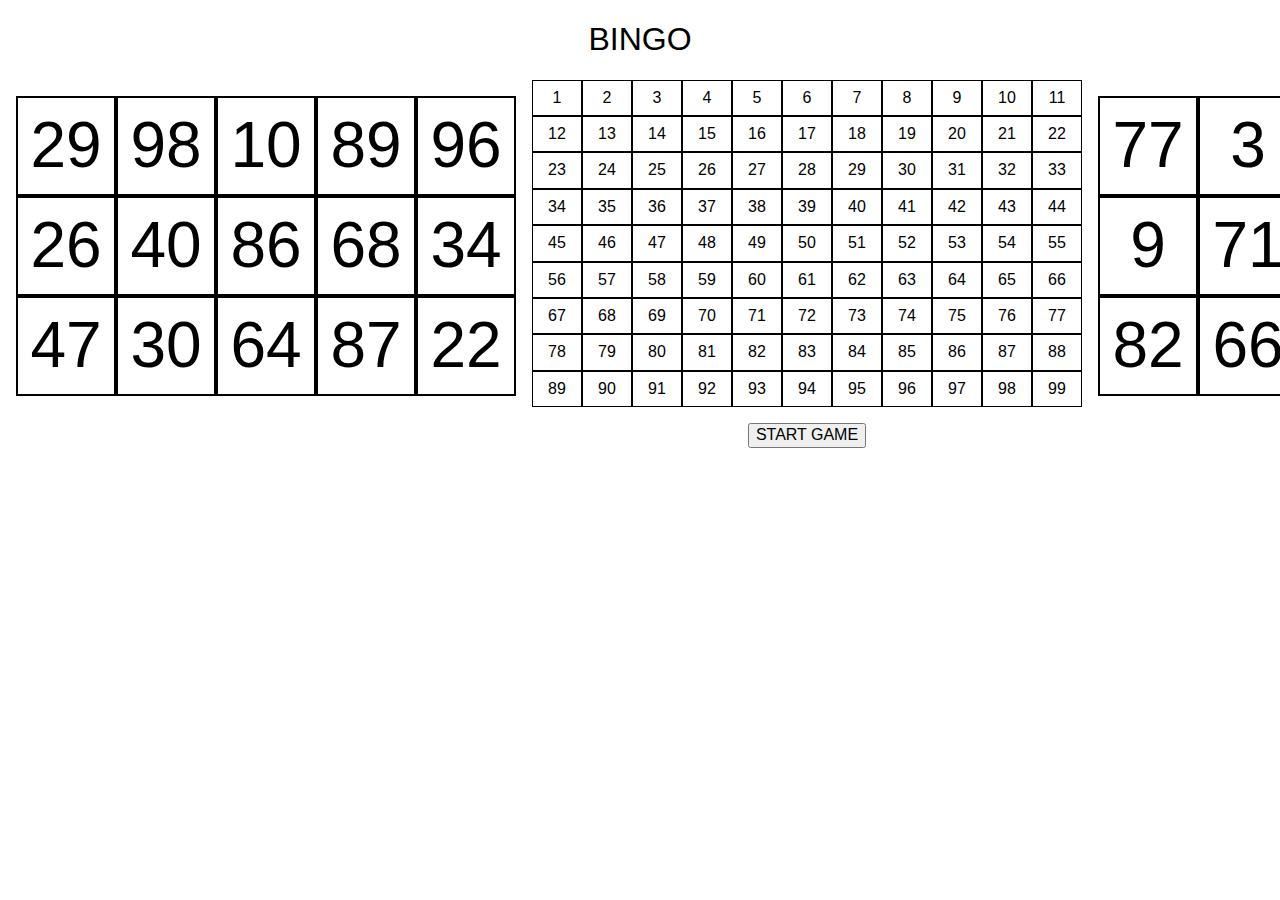
==== commit cd094722: "Build updated" ====
--- a/docs/index.html
+++ b/docs/index.html
@@ -1 +1 @@
-<!DOCTYPE html><html lang="en"><head><meta charset="UTF-8"><link rel="icon" type="image/svg+xml" href=""><meta name="viewport" content="width=device-width,initial-scale=1"><title>Bingo JS</title><script type="module" crossorigin src="./assets/index-bdb33171.js"></script><link rel="stylesheet" href="./assets/index-a6c886be.css"></head><body><h1>BINGO</h1><div class="game"><div id="user-board" class="board user-board"></div><div class="bingo-container"><div id="bingo-board" class="bingo"><span class="bingo__number" data-bingo="1">1</span><span class="bingo__number" data-bingo="2">2</span><span class="bingo__number" data-bingo="3">3</span><span class="bingo__number" data-bingo="4">4</span><span class="bingo__number" data-bingo="5">5</span><span class="bingo__number" data-bingo="6">6</span><span class="bingo__number" data-bingo="7">7</span><span class="bingo__number" data-bingo="8">8</span><span class="bingo__number" data-bingo="9">9</span><span class="bingo__number" data-bingo="10">10</span><span class="bingo__number" data-bingo="11">11</span><span class="bingo__number" data-bingo="12">12</span><span class="bingo__number" data-bingo="13">13</span><span class="bingo__number" data-bingo="14">14</span><span class="bingo__number" data-bingo="15">15</span><span class="bingo__number" data-bingo="16">16</span><span class="bingo__number" data-bingo="17">17</span><span class="bingo__number" data-bingo="18">18</span><span class="bingo__number" data-bingo="19">19</span><span class="bingo__number" data-bingo="20">20</span><span class="bingo__number" data-bingo="21">21</span><span class="bingo__number" data-bingo="22">22</span><span class="bingo__number" data-bingo="23">23</span><span class="bingo__number" data-bingo="24">24</span><span class="bingo__number" data-bingo="25">25</span><span class="bingo__number" data-bingo="26">26</span><span class="bingo__number" data-bingo="27">27</span><span class="bingo__number" data-bingo="28">28</span><span class="bingo__number" data-bingo="29">29</span><span class="bingo__number" data-bingo="30">30</span><span class="bingo__number" data-bingo="31">31</span><span class="bingo__number" data-bingo="32">32</span><span class="bingo__number" data-bingo="33">33</span><span class="bingo__number" data-bingo="34">34</span><span class="bingo__number" data-bingo="35">35</span><span class="bingo__number" data-bingo="36">36</span><span class="bingo__number" data-bingo="37">37</span><span class="bingo__number" data-bingo="38">38</span><span class="bingo__number" data-bingo="39">39</span><span class="bingo__number" data-bingo="40">40</span><span class="bingo__number" data-bingo="41">41</span><span class="bingo__number" data-bingo="42">42</span><span class="bingo__number" data-bingo="43">43</span><span class="bingo__number" data-bingo="44">44</span><span class="bingo__number" data-bingo="45">45</span><span class="bingo__number" data-bingo="46">46</span><span class="bingo__number" data-bingo="47">47</span><span class="bingo__number" data-bingo="48">48</span><span class="bingo__number" data-bingo="49">49</span><span class="bingo__number" data-bingo="50">50</span><span class="bingo__number" data-bingo="51">51</span><span class="bingo__number" data-bingo="52">52</span><span class="bingo__number" data-bingo="53">53</span><span class="bingo__number" data-bingo="54">54</span><span class="bingo__number" data-bingo="55">55</span><span class="bingo__number" data-bingo="56">56</span><span class="bingo__number" data-bingo="57">57</span><span class="bingo__number" data-bingo="58">58</span><span class="bingo__number" data-bingo="59">59</span><span class="bingo__number" data-bingo="60">60</span><span class="bingo__number" data-bingo="61">61</span><span class="bingo__number" data-bingo="62">62</span><span class="bingo__number" data-bingo="63">63</span><span class="bingo__number" data-bingo="64">64</span><span class="bingo__number" data-bingo="65">65</span><span class="bingo__number" data-bingo="66">66</span><span class="bingo__number" data-bingo="67">67</span><span class="bingo__number" data-bingo="68">68</span><span class="bingo__number" data-bingo="69">69</span><span class="bingo__number" data-bingo="70">70</span><span class="bingo__number" data-bingo="71">71</span><span class="bingo__number" data-bingo="72">72</span><span class="bingo__number" data-bingo="73">73</span><span class="bingo__number" data-bingo="74">74</span><span class="bingo__number" data-bingo="75">75</span><span class="bingo__number" data-bingo="76">76</span><span class="bingo__number" data-bingo="77">77</span><span class="bingo__number" data-bingo="78">78</span><span class="bingo__number" data-bingo="79">79</span><span class="bingo__number" data-bingo="80">80</span><span class="bingo__number" data-bingo="81">81</span><span class="bingo__number" data-bingo="82">82</span><span class="bingo__number" data-bingo="83">83</span><span class="bingo__number" data-bingo="84">84</span><span class="bingo__number" data-bingo="85">85</span><span class="bingo__number" data-bingo="86">86</span><span class="bingo__number" data-bingo="87">87</span><span class="bingo__number" data-bingo="88">88</span><span class="bingo__number" data-bingo="89">89</span><span class="bingo__number" data-bingo="90">90</span><span class="bingo__number" data-bingo="91">91</span><span class="bingo__number" data-bingo="92">92</span><span class="bingo__number" data-bingo="93">93</span><span class="bingo__number" data-bingo="94">94</span><span class="bingo__number" data-bingo="95">95</span><span class="bingo__number" data-bingo="96">96</span><span class="bingo__number" data-bingo="97">97</span><span class="bingo__number" data-bingo="98">98</span><span class="bingo__number" data-bingo="99">99</span></div><button id="button-start" class="button">START GAME</button> <button id="button-restart" class="button hide">RESTART GAME</button><p id="game-text" class="current-number hide">Número: 20</p></div><div id="pc-board" class="board pc-board"></div></div></body></html>+<!DOCTYPE html><html lang="en"><head><meta charset="UTF-8"><link rel="icon" type="image/svg+xml" href=""><meta name="viewport" content="width=device-width,initial-scale=1"><title>Bingo JS</title><script type="module" crossorigin src="./assets/index-d2dad25f.js"></script><link rel="stylesheet" href="./assets/index-992d1781.css"></head><body><h1>BINGO</h1><div class="game"><div id="user-board" class="board user-board"><h2 id="user-text" class="result-text"></h2></div><div class="bingo-container"><div id="bingo-board" class="bingo"><span class="bingo__number" data-bingo="1">1</span><span class="bingo__number" data-bingo="2">2</span><span class="bingo__number" data-bingo="3">3</span><span class="bingo__number" data-bingo="4">4</span><span class="bingo__number" data-bingo="5">5</span><span class="bingo__number" data-bingo="6">6</span><span class="bingo__number" data-bingo="7">7</span><span class="bingo__number" data-bingo="8">8</span><span class="bingo__number" data-bingo="9">9</span><span class="bingo__number" data-bingo="10">10</span><span class="bingo__number" data-bingo="11">11</span><span class="bingo__number" data-bingo="12">12</span><span class="bingo__number" data-bingo="13">13</span><span class="bingo__number" data-bingo="14">14</span><span class="bingo__number" data-bingo="15">15</span><span class="bingo__number" data-bingo="16">16</span><span class="bingo__number" data-bingo="17">17</span><span class="bingo__number" data-bingo="18">18</span><span class="bingo__number" data-bingo="19">19</span><span class="bingo__number" data-bingo="20">20</span><span class="bingo__number" data-bingo="21">21</span><span class="bingo__number" data-bingo="22">22</span><span class="bingo__number" data-bingo="23">23</span><span class="bingo__number" data-bingo="24">24</span><span class="bingo__number" data-bingo="25">25</span><span class="bingo__number" data-bingo="26">26</span><span class="bingo__number" data-bingo="27">27</span><span class="bingo__number" data-bingo="28">28</span><span class="bingo__number" data-bingo="29">29</span><span class="bingo__number" data-bingo="30">30</span><span class="bingo__number" data-bingo="31">31</span><span class="bingo__number" data-bingo="32">32</span><span class="bingo__number" data-bingo="33">33</span><span class="bingo__number" data-bingo="34">34</span><span class="bingo__number" data-bingo="35">35</span><span class="bingo__number" data-bingo="36">36</span><span class="bingo__number" data-bingo="37">37</span><span class="bingo__number" data-bingo="38">38</span><span class="bingo__number" data-bingo="39">39</span><span class="bingo__number" data-bingo="40">40</span><span class="bingo__number" data-bingo="41">41</span><span class="bingo__number" data-bingo="42">42</span><span class="bingo__number" data-bingo="43">43</span><span class="bingo__number" data-bingo="44">44</span><span class="bingo__number" data-bingo="45">45</span><span class="bingo__number" data-bingo="46">46</span><span class="bingo__number" data-bingo="47">47</span><span class="bingo__number" data-bingo="48">48</span><span class="bingo__number" data-bingo="49">49</span><span class="bingo__number" data-bingo="50">50</span><span class="bingo__number" data-bingo="51">51</span><span class="bingo__number" data-bingo="52">52</span><span class="bingo__number" data-bingo="53">53</span><span class="bingo__number" data-bingo="54">54</span><span class="bingo__number" data-bingo="55">55</span><span class="bingo__number" data-bingo="56">56</span><span class="bingo__number" data-bingo="57">57</span><span class="bingo__number" data-bingo="58">58</span><span class="bingo__number" data-bingo="59">59</span><span class="bingo__number" data-bingo="60">60</span><span class="bingo__number" data-bingo="61">61</span><span class="bingo__number" data-bingo="62">62</span><span class="bingo__number" data-bingo="63">63</span><span class="bingo__number" data-bingo="64">64</span><span class="bingo__number" data-bingo="65">65</span><span class="bingo__number" data-bingo="66">66</span><span class="bingo__number" data-bingo="67">67</span><span class="bingo__number" data-bingo="68">68</span><span class="bingo__number" data-bingo="69">69</span><span class="bingo__number" data-bingo="70">70</span><span class="bingo__number" data-bingo="71">71</span><span class="bingo__number" data-bingo="72">72</span><span class="bingo__number" data-bingo="73">73</span><span class="bingo__number" data-bingo="74">74</span><span class="bingo__number" data-bingo="75">75</span><span class="bingo__number" data-bingo="76">76</span><span class="bingo__number" data-bingo="77">77</span><span class="bingo__number" data-bingo="78">78</span><span class="bingo__number" data-bingo="79">79</span><span class="bingo__number" data-bingo="80">80</span><span class="bingo__number" data-bingo="81">81</span><span class="bingo__number" data-bingo="82">82</span><span class="bingo__number" data-bingo="83">83</span><span class="bingo__number" data-bingo="84">84</span><span class="bingo__number" data-bingo="85">85</span><span class="bingo__number" data-bingo="86">86</span><span class="bingo__number" data-bingo="87">87</span><span class="bingo__number" data-bingo="88">88</span><span class="bingo__number" data-bingo="89">89</span><span class="bingo__number" data-bingo="90">90</span><span class="bingo__number" data-bingo="91">91</span><span class="bingo__number" data-bingo="92">92</span><span class="bingo__number" data-bingo="93">93</span><span class="bingo__number" data-bingo="94">94</span><span class="bingo__number" data-bingo="95">95</span><span class="bingo__number" data-bingo="96">96</span><span class="bingo__number" data-bingo="97">97</span><span class="bingo__number" data-bingo="98">98</span><span class="bingo__number" data-bingo="99">99</span></div><button id="button-start" class="button">START GAME</button> <button id="button-restart" class="button hide">RESTART GAME</button><p id="game-text" class="current-number hide">Número: 20</p></div><div id="pc-board" class="board pc-board"><h2 id="pc-text" class="result-text"></h2></div></div></body></html>--- a/docs/assets/index-992d1781.css
+++ b/docs/assets/index-992d1781.css
@@ -0,0 +1 @@
+html{-webkit-text-size-adjust:100%;line-height:1.15}body{margin:0}main{display:block}h1{font-size:2em;margin:.67em 0}hr{box-sizing:content-box;height:0;overflow:visible}pre{font-family:monospace,monospace;font-size:1em}a{background-color:transparent}abbr[title]{border-bottom:none;text-decoration:underline;-webkit-text-decoration:underline dotted;text-decoration:underline dotted}b,strong{font-weight:bolder}code,kbd,samp{font-family:monospace,monospace;font-size:1em}small{font-size:80%}sub,sup{font-size:75%;line-height:0;position:relative;vertical-align:baseline}sub{bottom:-.25em}sup{top:-.5em}img{border-style:none}button,input,optgroup,select,textarea{font-family:inherit;font-size:100%;line-height:1.15;margin:0}button,input{overflow:visible}button,select{text-transform:none}[type=button],[type=reset],[type=submit],button{-webkit-appearance:button}[type=button]::-moz-focus-inner,[type=reset]::-moz-focus-inner,[type=submit]::-moz-focus-inner,button::-moz-focus-inner{border-style:none;padding:0}[type=button]:-moz-focusring,[type=reset]:-moz-focusring,[type=submit]:-moz-focusring,button:-moz-focusring{outline:1px dotted ButtonText}fieldset{padding:.35em .75em .625em}legend{box-sizing:border-box;color:inherit;display:table;max-width:100%;padding:0;white-space:normal}progress{vertical-align:baseline}textarea{overflow:auto}[type=checkbox],[type=radio]{box-sizing:border-box;padding:0}[type=number]::-webkit-inner-spin-button,[type=number]::-webkit-outer-spin-button{height:auto}[type=search]{-webkit-appearance:textfield;outline-offset:-2px}[type=search]::-webkit-search-decoration{-webkit-appearance:none}::-webkit-file-upload-button{-webkit-appearance:button;font:inherit}details{display:block}summary{display:list-item}template{display:none}[hidden]{display:none}*,:after,:before{box-sizing:border-box}img{display:block;max-width:100%}ul{list-style:none;margin-bottom:0;margin-top:0;padding-left:0}a{color:inherit;text-decoration:none}body{font-family:sans-serif;text-align:center}h1,h2,h3{font-weight:400}.game{display:flex;justify-content:space-around}.board{display:grid;grid-template-columns:repeat(5,100px);grid-template-rows:repeat(3,100px);padding:1rem;position:relative}.number{align-items:center;border:2px solid #000;display:flex;font-size:4rem;height:100%;justify-content:center;width:100%}.bingo{display:grid;grid-template-columns:repeat(11,50px)}.bingo__number{align-items:center;border:1px solid #000;display:flex;justify-content:center;padding:.5rem}.button{grid-column:1/-1;margin:1rem}.current-number{font-size:3rem;grid-column:1/-1;margin:0}.number-appeared{background-color:orange}.number-user-correct{background-color:#90ee90}.number-pc-correct{background-color:#ffa07a}.hide{display:none}.result-text{bottom:-2rem;font-size:3rem;left:50%;position:absolute;transform:translate(-50%)}
